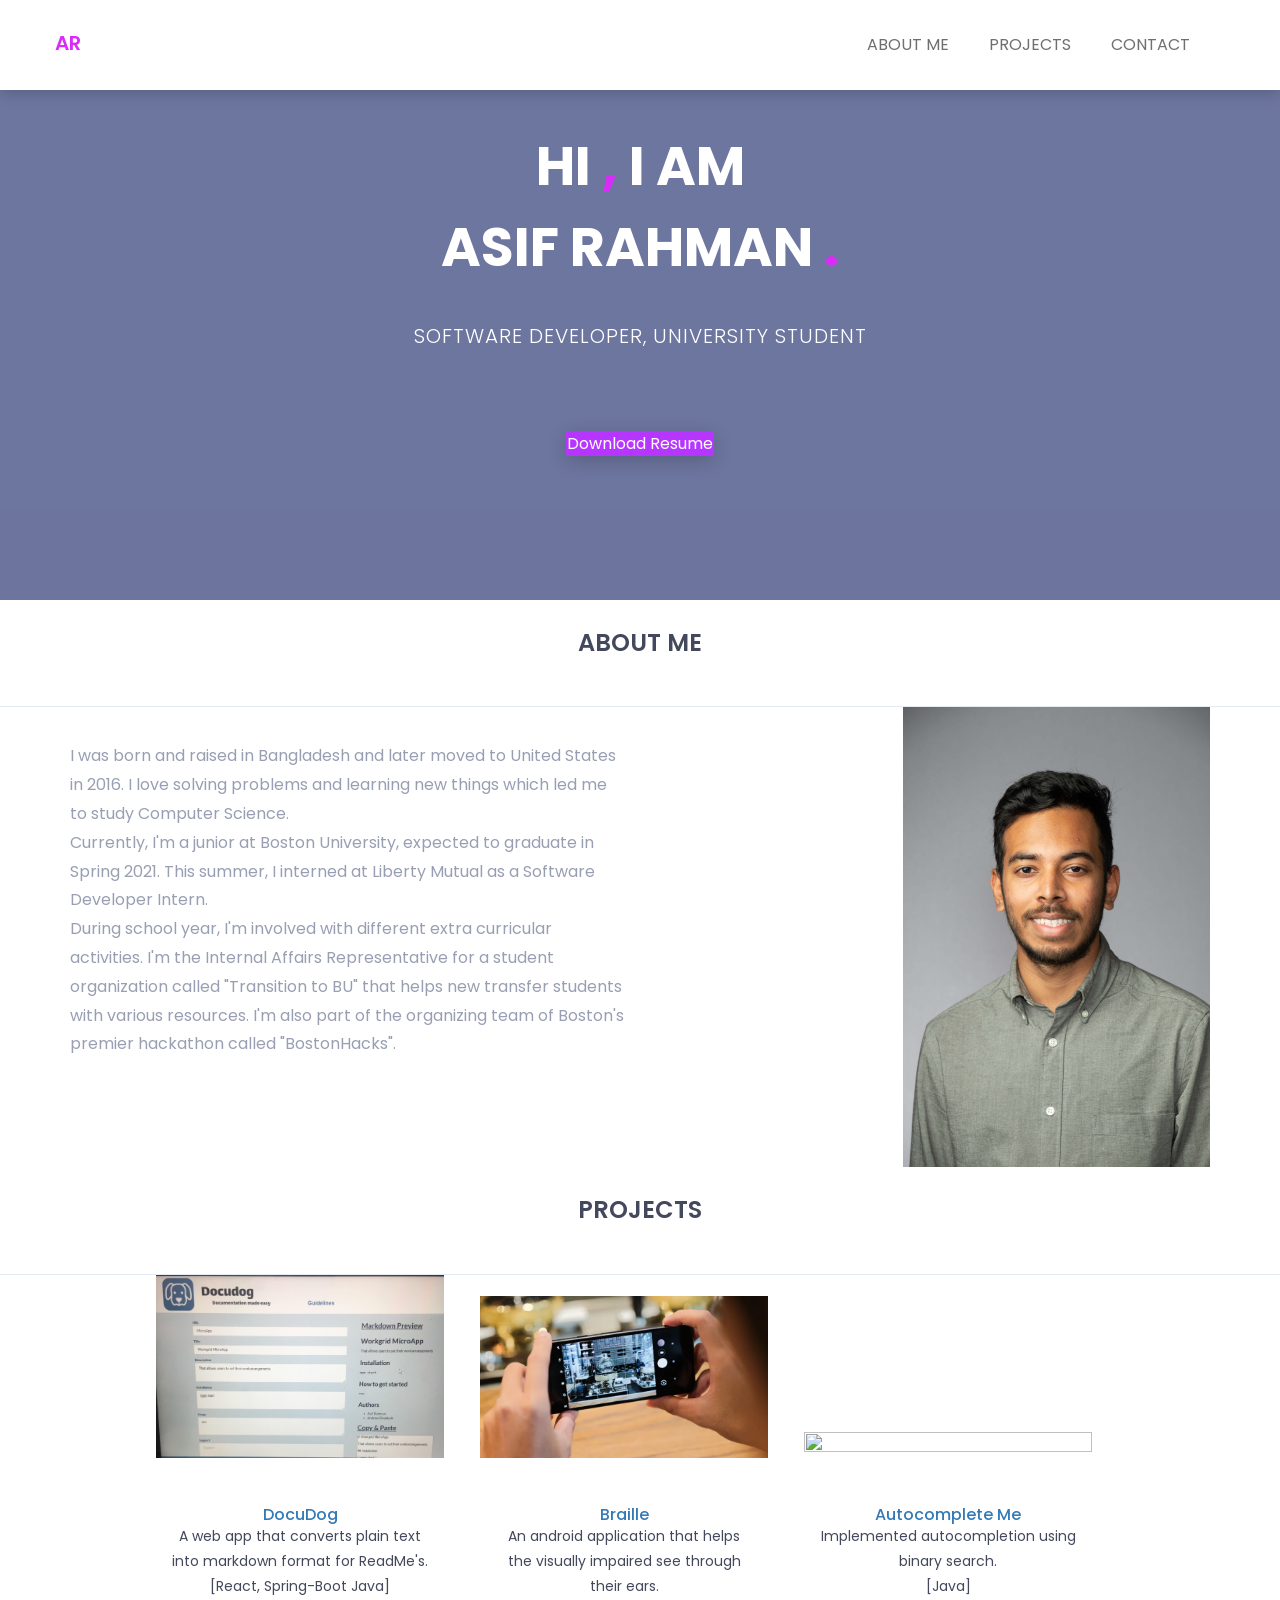
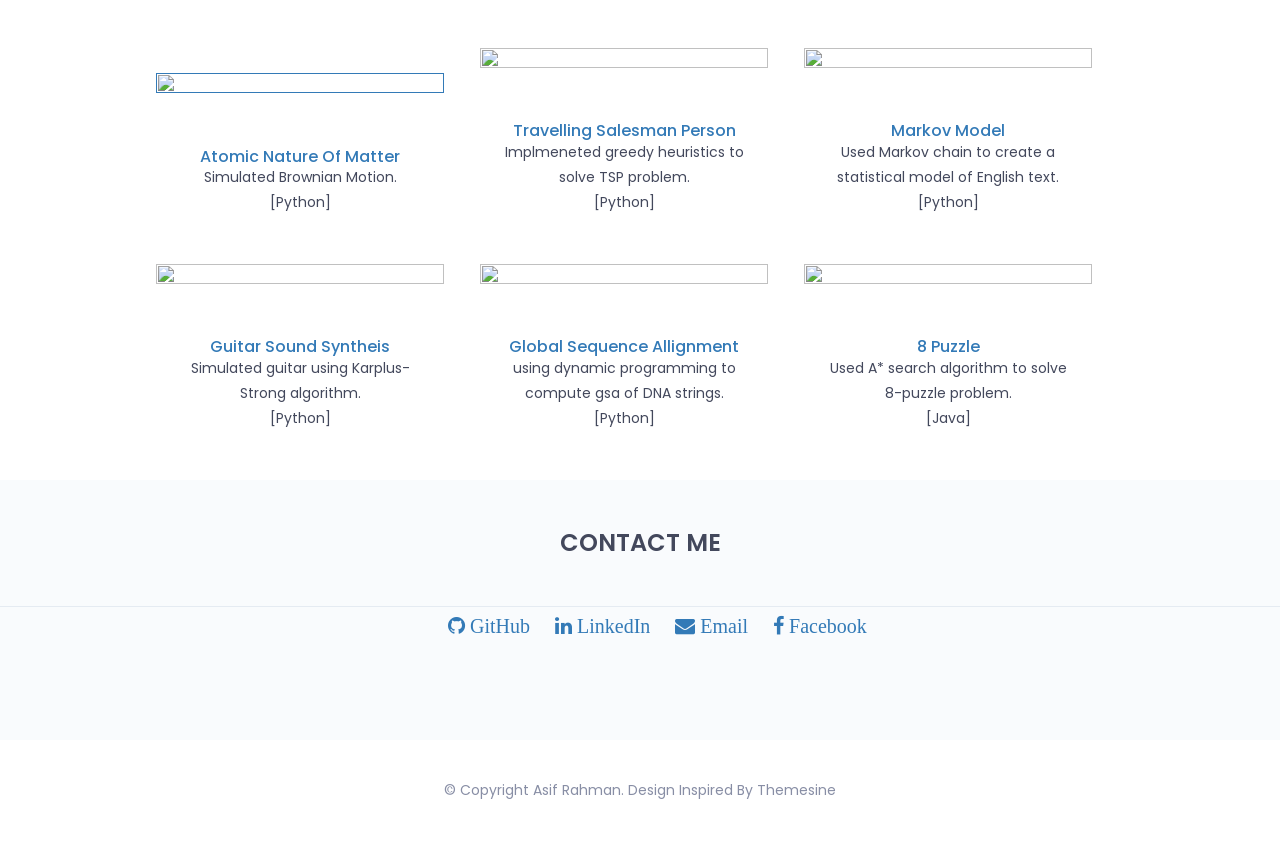
==== index.html @ 5f507ccd "Add files via upload" ====
<!doctype html>
<html class="no-js" lang="en">

    <head>
        <!-- meta data -->
        <meta charset="utf-8">
        <meta http-equiv="X-UA-Compatible" content="IE=edge">
        <meta name="viewport" content="width=device-width, initial-scale=1">
        <!-- The above 3 meta tags *must* come first in the head; any other head content must come *after* these tags -->

        <!--font-family-->
		<link href="https://fonts.googleapis.com/css?family=Poppins:100,200,300,400,500,600,700,800,900&amp;subset=devanagari,latin-ext" rel="stylesheet">
        
        <!-- title of site -->
        <title>My portfolio</title>

        <!-- For favicon png -->
		<!-- <link rel="shortcut icon" type="image/icon" href="assets/logo/favicon.png"/>
        -->
        <!--font-awesome.min.css-->
        <link rel="stylesheet" href="assets/css/font-awesome.min.css">

		<!--flat icon css-->
		<link rel="stylesheet" href="assets/css/flaticon.css">

		<!--animate.css-->
        <link rel="stylesheet" href="assets/css/animate.css">

        <!--owl.carousel.css-->
        <link rel="stylesheet" href="assets/css/owl.carousel.min.css">
		<link rel="stylesheet" href="assets/css/owl.theme.default.min.css">
		
        <!--bootstrap.min.css-->
        <link rel="stylesheet" href="assets/css/bootstrap.min.css">
		
		<!-- bootsnav -->
		<link rel="stylesheet" href="assets/css/bootsnav.css" >	
        
        <!--style.css-->
        <link rel="stylesheet" href="assets/css/style.css">
        
        <!--responsive.css-->
        <link rel="stylesheet" href="assets/css/responsive.css">
        
        <!-- HTML5 shim and Respond.js for IE8 support of HTML5 elements and media queries -->
        <!-- WARNING: Respond.js doesn't work if you view the page via file:// -->
		
        <!--[if lt IE 9]>
			<script src="https://oss.maxcdn.com/html5shiv/3.7.3/html5shiv.min.js"></script>
			<script src="https://oss.maxcdn.com/respond/1.4.2/respond.min.js"></script>
        <![endif]-->

    </head>
	
	<body>
		<!--[if lte IE 9]>
            <p class="browserupgrade">You are using an <strong>outdated</strong> browser. Please <a href="https://browsehappy.com/">upgrade your browser</a> to improve your experience and security.</p>
        <![endif]-->
		
		<!-- top-area Start -->
		<header class="top-area">
			<div class="header-area">
				<!-- Start Navigation -->
			    <nav class="navbar navbar-default bootsnav navbar-fixed dark no-background">

			        <div class="container">

			            <!-- Start Header Navigation -->
			            <div class="navbar-header">
			                <button type="button" class="navbar-toggle" data-toggle="collapse" data-target="#navbar-menu">
			                    <i class="fa fa-bars"></i>
			                </button>
			                <a class="navbar-brand" href="index.html">AR</a>
			            </div><!--/.navbar-header-->
			            <!-- End Header Navigation -->

			            <!-- Collect the nav links, forms, and other content for toggling -->
			            <div class="collapse navbar-collapse menu-ui-design" id="navbar-menu">
			                <ul class="nav navbar-nav navbar-right" data-in="fadeInDown" data-out="fadeOutUp">
			                <li class=" smooth-menu active"></li>
			                    <li class="smooth-menu"><a href="#about">About Me</a></li>
			                    <li class="smooth-menu"><a href="#project">Projects</a></li>
			                    <li class="smooth-menu"><a href="#contact">contact</a></li>
			                </ul><!--/.nav -->
			            </div><!-- /.navbar-collapse -->
			        </div><!--/.container-->
			    </nav><!--/nav-->
			    <!-- End Navigation -->
			</div><!--/.header-area-->

		    <div class="clearfix"></div>

		</header><!-- /.top-area-->
		<!-- top-area End -->
	
		
		<section id="welcome-hero" class="welcome-hero">
			<div class="container">
				<div class="row">
					<div class="col-md-12 text-center">
						<div class="header-text">
							<h2>Hi <span>,</span> I am <br> Asif Rahman <span>.</span>   </h2>
							<p>Software developer, university student</p>
							<a href="assets/download/Asif_Rahman_Resume.pdf" download>download resume</a>
						</div>
					</div>
				</div>
			</div> 

		</section>
		<!--welcome-hero end -->

		<!--about start -->
		<section id="about" class="about">
			<div class="section-heading text-center">
				<h2>about me</h2>
			</div>
			<div class="container">
				<div class="about-content">
					<div class="row">
						<div class="col-sm-6">
							<div class="single-about-txt">								
								<p>
									I was born and raised in Bangladesh and later moved to United States in 2016. I love solving problems and learning new things which led me to study Computer Science.
									<br />
									Currently, I'm a junior at Boston University, expected to graduate in Spring 2021. This summer, I interned at Liberty Mutual as a Software Developer Intern.
									<br />
									During school year, I'm involved with different extra curricular activities. I'm the Internal Affairs Representative for a student organization called "Transition to BU" that helps new transfer students with various resources.
									I'm also part of the organizing team of Boston's premier hackathon called "BostonHacks".

								</p>
								
							</div>
						</div>
						<div class="col-sm-offset-1 col-sm-5">
							<div class="single-about-img">
								<img src="assets/images/portfolio/Rahman_Asif_07_.jpg" alt="profile_image">
								
							</div>

						</div>
					</div>
				</div>
			</div>
		</section><!--/.about-->
		<!--about end -->
		
		
		
		<!-- Carousel -->
		<section id="project" class="carousel">
			<div class="portfolio-details">
				<div class="section-heading text-center">
					<h2>Projects</h2>
				
					<div class="reel">

						<article>
							<a class="image featured">
								<img src="assets/images/portfolio/DocuDog.jpg" alt=""/></a>
							<header>
								<h3><a href="https://github.com/reading-stiener/Braille-">DocuDog</a></h3>
							</header>
							<p>A web app that converts plain text into markdown format for ReadMe's.</p>
							<p>[React, Spring-Boot Java]</p>
							</header>

						</article>

						<article>
							<a class="image featured">
								<img src="assets/images/portfolio/pic.webp" alt=""/></a>
							<header>
								<h3><a href="https://github.com/reading-stiener/Braille-">Braille</a></h3>
							</header>
							<p>An android application that helps the visually impaired see through their ears.</p>
							<!-- <p>[HTML, CSS, JavaScript, Cloud Vision API]</p> -->
							</header>

						</article>

						<article>
							<a class="image featured"><img src="https://introcs.cs.princeton.edu/java/assignments/autocomplete-google.png" alt="" /></a>
							<header>
								<h3><a href="https://github.com/asifrahman479/CS210/tree/master/AutoComplete%20Me">Autocomplete Me</a></h3>
							</header>
							<p>Implemented autocompletion using binary search.</p>
							<p>[Java]</p>
						</article>
						<br />

						
						<article>
							<a href="" class="image featured"><img src="https://www.cs.umb.edu/~iceka/imgs/proj/atomic.jpg" alt="" /></a>
							<header>
								<h3><a href="https://github.com/asifrahman479/Atomic-Nature-of-Matter">Atomic Nature of Matter</a></h3>
							</header>
							<p>Simulated Brownian Motion.</p>
							<p>[Python]</p>
						</article>



						<article>
							<a class="image featured"><img src="https://www.cs.umb.edu/~iceka/imgs/proj/tsp.jpg" alt="" /></a>
							<header>
								<h3><a href="https://github.com/asifrahman479/CS-110/tree/master/Travelling%20Salesperson%20Problem">Travelling Salesman Person</a></h3>
							</header>
							<p>Implmeneted greedy heuristics to solve TSP problem.</p>
							<p>[Python]</p>
						</article>

						

						<article>
							<a class="image featured"><img src="https://www.cs.umb.edu/~iceka/imgs/proj/markov.jpg" alt="" /></a>
							<header>
								<h3><a href="#">Markov Model</a></h3>
							</header>
							<p>Used Markov chain to create a statistical model of English text.</p>
							<p>[Python]</p>
						</article>

						<article>
							<a class="image featured"><img src="https://www.cs.umb.edu/~iceka/imgs/proj/guitar-hero.jpg" alt="" /></a>
							<header>
								<h3><a href="https://github.com/asifrahman479/CS-110/tree/master/Guitar%20Sound%20Synthesis">Guitar Sound Syntheis</a></h3>
							</header>
							<p>Simulated guitar using Karplus-Strong algorithm.</p>
							<p>[Python]</p>
						</article>

						<article>
							<a class="image featured"><img src="https://www.cs.umb.edu/~iceka/imgs/proj/gsa.png" alt="" /></a>
							<header>
								<h3><a href="https://github.com/asifrahman479/CS-110/tree/master/Global%20Sequence%20Alignment">Global Sequence Allignment</a></h3>
							</header>
							<p>using dynamic programming to compute gsa of DNA strings.</p>
							<p>[Python]</p>
						</article>

						<article>
							<a href="#" class="image featured"><img src="https://www.cs.umb.edu/~iceka/imgs/proj/8.jpg" alt="" /></a>
							<header>
								<h3><a href="https://github.com/asifrahman479/CS210/tree/master/8%20puzzle">8 puzzle</a></h3>
							</header>
							<p>Used A* search algorithm to solve 8-puzzle problem.</p>
							<p>[Java]</p>
						</article>

					</div>
				</div>
			</div>
		</section>
				

		<!--contact start -->
		<section id="contact" class="contact">
			<div class="section-heading text-center">
				<h2>contact me</h2>
			</div>
			<div class="icons" style="padding-left: 35%">
				

                <a href="https://github.com/asifrahman479" class="fa fa-github" style="margin-right: 20px"> GitHub</a>
                <a href="https://www.linkedin.com/in/rahman-asif/" class="fa fa-linkedin" style="margin-right: 20px"> LinkedIn</a>
                <a href="mailto:rasif@bu.edu" class="fa fa-envelope" style="margin-right: 20px"> Email</a>
                <a href="https://www.facebook.com/asif.rahman.562" class="fa fa-facebook" style="margin-right: 20px"> Facebook</a>
              
			</div>

			
		</section>
		<!--contact end -->

		
		<!--footer-copyright start-->
		<footer id="footer-copyright" class="footer-copyright">
			<div class="container">
				<div class="hm-footer-copyright text-center">
					<p>
						&copy; copyright Asif Rahman. design inspired by <a href="https://www.themesine.com/">themesine</a>
					</p><!--/p-->
				</div><!--/.text-center-->
			</div><!--/.container-->

			<div id="scroll-Top">
				<div class="return-to-top">
					<i class="fa fa-angle-up " id="scroll-top" ></i>
				</div>
				
			</div><!--/.scroll-Top-->
			
        </footer><!--/.footer-copyright-->
		<!--footer-copyright end-->
		
		<!-- Include all js compiled plugins (below), or include individual files as needed -->

		<script src="assets/js/jquery.js"></script>
        
        <!--modernizr.min.js-->
        <script src="https://cdnjs.cloudflare.com/ajax/libs/modernizr/2.8.3/modernizr.min.js"></script>
		
		<!--bootstrap.min.js-->
        <script src="assets/js/bootstrap.min.js"></script>
		
		<!-- bootsnav js -->
		<script src="assets/js/bootsnav.js"></script>
		
		<!-- jquery.sticky.js -->
		<script src="assets/js/jquery.sticky.js"></script>
		
		<!-- for progress bar start-->

		<!-- progressbar js -->
		<script src="assets/js/progressbar.js"></script>

		<!-- appear js -->
		<script src="assets/js/jquery.appear.js"></script>

		<!-- for progress bar end -->

		<!--owl.carousel.js-->
        <script src="assets/js/owl.carousel.min.js"></script>


		<script src="https://cdnjs.cloudflare.com/ajax/libs/jquery-easing/1.4.1/jquery.easing.min.js"></script>
		
        
        <!--Custom JS-->
        <script src="assets/js/custom.js"></script>
        
    </body>
	
</html>
---- assets/css/bootsnav.css ----
/* ==============================================================

Template name : Bootsnav - Multi Purpose Header
Categorie : Bootstrap Menu in CSS
Author : adamnurdin01
Version : v.1.2
Created : 2016-06-02
Last update : 2016-10-19

============================================================== */

/* MEGAMENU STYLE
=================================*/
nav.bootsnav .dropdown.megamenu-fw {
    position: static;
}

nav.bootsnav .container {
    position: relative;
}

nav.bootsnav .megamenu-fw .dropdown-menu {
    left: auto;
}

nav.bootsnav .megamenu-content {
    padding: 15px;
    width: 100% !important;
}

nav.bootsnav .megamenu-content .title{
    margin-top: 0;
}

nav.bootsnav .dropdown.megamenu-fw .dropdown-menu {
    left: 0;
    right: 0;
}

/* Navbar
=================================*/
nav.navbar.bootsnav{
    margin-bottom: 0;
    -moz-border-radius: 0px;
    -webkit-border-radius: 0px;
    -o-border-radius: 0px;
    border-radius: 0px;
    background-color: #fff;
    border: none;
    border-bottom: solid 1px #e0e0e0;
    z-index: 9;
}

nav.navbar.bootsnav ul.nav > li > a{
    color: #6f6f6f;
    background-color: transparent;
    outline: none;
    margin-bottom: -2px;
}

nav.navbar.bootsnav ul.nav li.megamenu-fw > a:hover,
nav.navbar.bootsnav ul.nav li.megamenu-fw > a:focus,
nav.navbar.bootsnav ul.nav li.active > a:hover,
nav.navbar.bootsnav ul.nav li.active > a:focus,
nav.navbar.bootsnav ul.nav li.active > a{
    background-color: transparent;
}

nav.navbar.bootsnav .navbar-toggle{
    background-color: #fff;
    border: none;
    padding: 0;
    font-size: 18px;
    position: relative;
    top: 5px;
}

nav.navbar.bootsnav ul.nav .dropdown-menu .dropdown-menu{
    top: 0;
    left: 100%;
}

nav.navbar.bootsnav ul.nav ul.dropdown-menu > li > a{
    white-space:normal;
}


ul.menu-col{
    padding: 0;
    margin: 0;
    list-style: none;
}

ul.menu-col li a{
    color: #6f6f6f;
}

ul.menu-col li a:hover,
ul.menu-col li a:focus{
    text-decoration: none;
}

/* Navbar Full
=================================*/
nav.bootsnav.navbar-full{
    padding-bottom: 10px;
    padding-top: 10px;
}

nav.bootsnav.navbar-full .navbar-header{
    display: block;
    width: 100%;
}

nav.bootsnav.navbar-full .navbar-toggle{
    display: inline-block;
    margin-right: 0;
    position: relative;
    top: 0;
    font-size: 30px;
    -webkit-transition: all 1s ease-in-out;
	-moz-transition: all 1s ease-in-out;
	-o-transition: all 1s ease-in-out;
	-ms-transition: all 1s ease-in-out;
	transition: all 1s ease-in-out;
}

nav.bootsnav.navbar-full .navbar-collapse{
    position: fixed;
    width: 100%;
    height: 100% !important;
    top: 0;
    left: 0;
    padding: 0;
    display: none !important;
    z-index: 9;
}

nav.bootsnav.navbar-full .navbar-collapse.in{
    display: block !important;
}

nav.bootsnav.navbar-full .navbar-collapse .nav-full{
    overflow: auto;
}

nav.bootsnav.navbar-full .navbar-collapse .wrap-full-menu{
    display: table-cell;
    vertical-align: middle;
    background-color: #fff;
    overflow: auto;
}

nav.bootsnav.navbar-full .navbar-collapse .nav-full::-webkit-scrollbar {
    width: 0;
}

nav.bootsnav.navbar-full .navbar-collapse .nav-full::-moz-scrollbar {
    width: 0;
}

nav.bootsnav.navbar-full .navbar-collapse .nav-full::-ms-scrollbar {
    width: 0;
}

nav.bootsnav.navbar-full .navbar-collapse .nav-full::-o-scrollbar {
    width: 0;
}


nav.bootsnav.navbar-full .navbar-collapse ul.nav{
    display: block;
    width: 100%;
    overflow: auto;
}

nav.bootsnav.navbar-full .navbar-collapse ul.nav a:hover,
nav.bootsnav.navbar-full .navbar-collapse ul.nav a:focus,
nav.bootsnav.navbar-full .navbar-collapse ul.nav a{
    background-color: transparent;
}

nav.bootsnav.navbar-full .navbar-collapse ul.nav > li{
    float: none;
    display: block;
    text-align: center;
}

nav.bootsnav.navbar-full .navbar-collapse ul.nav > li > a{
    display: table;
    margin: auto;
    text-transform: uppercase;
    font-weight: bold;
    letter-spacing: 2px;
    font-size: 24px;
    padding: 10px 15px;
}

li.close-full-menu > a{
    padding-top: 0px;
    padding-bottom: 0px;
}

li.close-full-menu{
    padding-top: 30px;
    padding-bottom: 30px;
}

/* Atribute Navigation
=================================*/
.attr-nav{
    float: right;
    display: inline-block;
    margin-left: 13px;
    margin-right: -15px;
}

.attr-nav > ul{
    padding: 0;
    margin: 0 0 -7px 0;
    list-style: none;
    display: inline-block;
}

.attr-nav > ul > li{
    float: left;
    display: block;
}

.attr-nav > ul > li > a{
    color: #6f6f6f;
    display: block;
    padding: 28px 15px;
    position: relative;
}

.attr-nav > ul > li > a span.badge{
    position: absolute;
    top: 50%;
    margin-top: -15px;
    right: 5px;
    font-size: 10px;
    padding: 0;
    width: 15px;
    height: 15px;
    padding-top: 2px;
}

.attr-nav > ul > li.dropdown ul.dropdown-menu{
    -moz-border-radius: 0px;
    -webkit-border-radius: 0px;
    -o-border-radius: 0px;
    border-radius: 0px;
    -moz-box-shadow: 0px 0px 0px;
    -webkit-box-shadow: 0px 0px 0px;
    -o-box-shadow: 0px 0px 0px;
    box-shadow: 0px 0px 0px;
    border: solid 1px #e0e0e0;
}

ul.cart-list{
    padding: 0 !important;
    width: 250px !important;
}

ul.cart-list > li{
    position: relative;
    border-bottom: solid 1px #efefef;
    padding: 15px 15px 23px 15px !important;
}

ul.cart-list > li > a.photo{
    padding: 0 !important;
    margin-right: 15px;
    float: left;
    display: block;
    width: 50px;
    height: 50px;
    left: 15px;
    top: 15px;
}

ul.cart-list > li img{
    width: 50px;
    height: 50px;
    border: solid 1px #efefef;
}

ul.cart-list > li > h6{
    margin: 0;
}

ul.cart-list > li > h6 > a.photo{
    padding: 0 !important;
    display: block;
}

ul.cart-list > li > p{
    margin-bottom: 0;
}

ul.cart-list > li.total{
    background-color: #f5f5f5;
    padding-bottom: 15px !important;
}

ul.cart-list > li.total > .btn{
    display: inline-block;
    border-bottom: solid 1px #efefef;
}

ul.cart-list > li .price{
    font-weight: bold;
}

ul.cart-list > li.total > span{
    padding-top: 8px;
}

/* Top Search
=================================*/
.top-search{
    background-color: #333;
    padding: 10px 0;
    display: none;
}

.top-search input.form-control{
    background-color: transparent;
    border: none;
    -moz-box-shadow: 0px 0px 0px;
    -webkit-box-shadow: 0px 0px 0px;
    -o-box-shadow: 0px 0px 0px;
    box-shadow: 0px 0px 0px;
    color: #fff;
    height: 40px;
    padding: 0 15px;
}

.top-search .input-group-addon{
    background-color: transparent;
    border: none;
    color: #fff;
    padding-left: 0;
    padding-right: 0;
}

.top-search .input-group-addon.close-search{
    cursor: pointer;
}

/* Side Menu
=================================*/
body{
    -webkit-transition: all 0.3s ease-in-out;
	-moz-transition: all 0.3s ease-in-out;
	-o-transition: all 0.3s ease-in-out;
	-ms-transition: all 0.3s ease-in-out;
	transition: all 0.3s ease-in-out;
}

body.on-side{
    margin-left: -280px;
}

.side{
    position: fixed;
    overflow-y: auto;
    top: 0;
    right: -280px;
    width: 280px;
    padding: 25px 30px;
    height: 100%;
    display: block;
    background-color: #333;
    -webkit-transition: all 0.3s ease-in-out;
	-moz-transition: all 0.3s ease-in-out;
	-o-transition: all 0.3s ease-in-out;
	-ms-transition: all 0.3s ease-in-out;
	transition: all 0.3s ease-in-out;
    z-index: 9;
}

.side.on{
    right: 0;
}

.side .close-side{
    float: right;
    color: #fff;
    position: relative;
    z-index: 2;
    font-size: 16px;
}

.side .widget{
    position: relative;
    z-index: 1;
    margin-bottom: 25px;
}

.side .widget .title{
    color: #fff;
    margin-bottom: 15px;
}

.side .widget ul.link{
    padding: 0;
    margin: 0;
    list-style: none;
}

.side .widget ul.link li a{
    color: #9f9f9f;
    letter-spacing: 1px;
}

.side .widget ul.link li a:focus,
.side .widget ul.link li a:hover{
    color: #fff;
    text-decoration: none;
}

/* Share
=================================*/
nav.navbar.bootsnav .share{
    padding: 0 30px;
    margin-bottom: 30px;
}

nav.navbar.bootsnav .share ul{
    display: inline-block;
    padding: 0;
    margin: 0 0 -7px 0;
    list-style: none;
}

nav.navbar.bootsnav .share ul > li{
    float: left;
    display: block;
    margin-right: 5px;
}

nav.navbar.bootsnav .share ul > li > a{
    display: table-cell;
    vertical-align: middle;
    text-align: center;
    width: 35px;
    height: 35px;
    -moz-border-radius: 50%;
    -webkit-border-radius: 50%;
    -o-border-radius: 50%;
    border-radius: 50%;
    background-color: #cfcfcf;
    color: #fff;
}

/* Transparent
=================================*/
nav.navbar.bootsnav.navbar-fixed{
    position: fixed;
    display: block;
    width: 100%;
}

nav.navbar.bootsnav.no-background{
    -webkit-transition: all 1s ease-in-out;
	-moz-transition: all 1s ease-in-out;
	-o-transition: all 1s ease-in-out;
	-ms-transition: all 1s ease-in-out;
	transition: all 1s ease-in-out;
}

/* Navbar Sticky
=================================*/
.wrap-sticky{
    position: relative;
    -webkit-transition: all 0.3s ease-in-out;
	-moz-transition: all 0.3s ease-in-out;
	-o-transition: all 0.3s ease-in-out;
	-ms-transition: all 0.3s ease-in-out;
	transition: all 0.3s ease-in-out;
}

.wrap-sticky nav.navbar.bootsnav{
    position: absolute;
    width: 100%;
    left: 0;
    top: 0;
}

.wrap-sticky nav.navbar.bootsnav.sticked{
    position: fixed;
    -webkit-transition: all 0.2s ease-in-out;
	-moz-transition: all 0.2s ease-in-out;
	-o-transition: all 0.2s ease-in-out;
	-ms-transition: all 0.2s ease-in-out;
	transition: all 0.2s ease-in-out;
}

body.on-side .wrap-sticky nav.navbar.bootsnav.sticked{
    left: -280px;
}

/* Navbar Responsive
=================================*/
@media (min-width: 1024px) and (max-width:1400px) {
    body.wrap-nav-sidebar .wrapper .container{
        width: 100%;
        padding-left: 30px;
        padding-right: 30px;
    }
}

@media (min-width: 1024px) {
    /* General Navbar
    =================================*/
    nav.navbar.bootsnav ul.nav .dropdown-menu .dropdown-menu{
        margin-top: -2px;
    }

    nav.navbar.bootsnav ul.nav.navbar-right .dropdown-menu .dropdown-menu{
        left: -200px;
    }
    
    nav.navbar.bootsnav ul.nav > li > a{
        padding: 30px 15px;
        font-weight: 600;
    }
    
    nav.navbar.bootsnav ul.nav > li.dropdown > a.dropdown-toggle:after{
        font-family: 'FontAwesome';
        content: "\f0d7";
        margin-left: 5px;
        margin-top: 2px;
    }
    
    nav.navbar.bootsnav li.dropdown ul.dropdown-menu{
        -moz-box-shadow: 0px 0px 0px;
        -webkit-box-shadow: 0px 0px 0px;
        -o-box-shadow: 0px 0px 0px;
        box-shadow: 0px 0px 0px;
        -moz-border-radius: 0px;
        -webkit-border-radius: 0px;
        -o-border-radius: 0px;
        border-radius: 0px;
        padding: 0;
        width: 200px;
        background: #fff;
        border: solid 1px #e0e0e0;
        border-top: solid 5px;
    }
    
    nav.navbar.bootsnav li.dropdown ul.dropdown-menu > li a:hover,
    nav.navbar.bootsnav li.dropdown ul.dropdown-menu > li a:hover{
        background-color: transparent;
    }
    
    nav.navbar.bootsnav li.dropdown ul.dropdown-menu > li > a{
        padding: 10px 15px;
        border-bottom: solid 1px #eee;
        color: #6f6f6f;
    }
    
    nav.navbar.bootsnav li.dropdown ul.dropdown-menu > li:last-child > a{
        border-bottom: none;
    }
    
    nav.navbar.bootsnav ul.navbar-right li.dropdown ul.dropdown-menu li a{
        text-align: right;
    }
    
    nav.navbar.bootsnav li.dropdown ul.dropdown-menu li.dropdown > a.dropdown-toggle:before{
        font-family: 'FontAwesome';
        float: right;
        content: "\f105";
        margin-top: 0;
    }
    
    nav.navbar.bootsnav ul.navbar-right li.dropdown ul.dropdown-menu li.dropdown > a.dropdown-toggle:before{
        font-family: 'FontAwesome';
        float: left;
        content: "\f104";
        margin-top: 0;
    }
    
    nav.navbar.bootsnav li.dropdown ul.dropdown-menu ul.dropdown-menu{
        top: -3px;
    }
    
    nav.navbar.bootsnav ul.dropdown-menu.megamenu-content{
        padding: 0 15px !important;
    }
    
    nav.navbar.bootsnav ul.dropdown-menu.megamenu-content > li{
       padding: 25px 0 20px;
    }
    
    nav.navbar.bootsnav ul.dropdown-menu.megamenu-content.tabbed{
        padding: 0;
    }
    
    nav.navbar.bootsnav ul.dropdown-menu.megamenu-content.tabbed > li{
        padding: 0;
    }
    
    nav.navbar.bootsnav ul.dropdown-menu.megamenu-content .col-menu{
        padding: 0 30px;
        margin: 0 -0.5px;
        border-left: solid 1px #f0f0f0;
        border-right: solid 1px #f0f0f0;
    }
    
    nav.navbar.bootsnav ul.dropdown-menu.megamenu-content .col-menu:first-child{
        border-left: none;
    }
    
    nav.navbar.bootsnav ul.dropdown-menu.megamenu-content .col-menu:last-child{
        border-right: none;
    }
    
    nav.navbar.bootsnav ul.dropdown-menu.megamenu-content .content{
        display: none;
    }
    
    nav.navbar.bootsnav ul.dropdown-menu.megamenu-content .content ul.menu-col li a{
        text-align: left;
        padding: 5px 0;
        display: block;
        width: 100%;
        margin-bottom: 0;
        border-bottom: none;
        color: #6f6f6f;
    }
    
    nav.navbar.bootsnav.on ul.dropdown-menu.megamenu-content .content{
        display: block !important;
        height: auto !important;
    }
    
    /* Navbar Transparent
    =================================*/  
    nav.navbar.bootsnav.no-background{
        background-color: transparent;
        border: none;
    }
    
    nav.navbar.bootsnav.navbar-transparent .attr-nav{
        padding-left: 15px;
        margin-left: 30px;
    }
    
    nav.navbar.bootsnav.navbar-transparent.white{
        background-color: rgba(255,255,255,0.3);
        border-bottom: solid 1px #bbb;
    }
    
    nav.navbar.navbar-inverse.bootsnav.navbar-transparent.dark,
    nav.navbar.bootsnav.navbar-transparent.dark{
        background-color: rgba(0,0,0,0.3);
        border-bottom: solid 1px #555;
    }
    
    nav.navbar.bootsnav.navbar-transparent.white .attr-nav{
        border-left: solid 1px #bbb;
    }
    
    nav.navbar.navbar-inverse.bootsnav.navbar-transparent.dark .attr-nav,
    nav.navbar.bootsnav.navbar-transparent.dark .attr-nav{
        border-left: solid 1px #555;
    }
    
    nav.navbar.bootsnav.no-background.white .attr-nav > ul > li > a,
    nav.navbar.bootsnav.navbar-transparent.white .attr-nav > ul > li > a,
    nav.navbar.bootsnav.navbar-transparent.white ul.nav > li > a,
    nav.navbar.bootsnav.no-background.white ul.nav > li > a{
        color: #fff;
    }
    
    nav.navbar.bootsnav.navbar-transparent.dark .attr-nav > ul > li > a,
    nav.navbar.bootsnav.navbar-transparent.dark ul.nav > li > a{
        color: #eee;
    }
    
    nav.navbar.bootsnav.navbar-fixed.navbar-transparent .logo-scrolled,
    nav.navbar.bootsnav.navbar-fixed.no-background .logo-scrolled{
        display: none;
    }

    nav.navbar.bootsnav.navbar-fixed.navbar-transparent .logo-display,
    nav.navbar.bootsnav.navbar-fixed.no-background .logo-display{
        display: block;
    }

    nav.navbar.bootsnav.navbar-fixed .logo-display{
        display: none;
    }

    nav.navbar.bootsnav.navbar-fixed .logo-scrolled{
        display: block;
    }
    
    /* Atribute Navigation
    =================================*/    
    .attr-nav > ul > li.dropdown ul.dropdown-menu{
        margin-top: 0;
        margin-left: 55px;
        width: 250px;
        left: -250px;
    }
    
    /* Menu Center
    =================================*/
    nav.navbar.bootsnav.menu-center .container{
        position: relative;
    }
    
    nav.navbar.bootsnav.menu-center ul.nav.navbar-center{
        float:none;
        margin: 0 auto;
        display: table;
        table-layout: fixed;
    }
    
    nav.navbar.bootsnav.menu-center .navbar-header,
    nav.navbar.bootsnav.menu-center .attr-nav{
        position: absolute;
    }
    
    nav.navbar.bootsnav.menu-center .attr-nav{
        right: 15px;
    }
    
    /* Navbar Brand top
    =================================*/
    nav.bootsnav.navbar-brand-top .navbar-header{
        display: block;
        width: 100%;
        text-align: center;
    }
    
    nav.bootsnav.navbar-brand-top ul.nav > li.dropdown > ul.dropdown-menu{
        margin-top: 2px;
    }
    
    nav.bootsnav.navbar-brand-top ul.nav > li.dropdown.megamenu-fw > ul.dropdown-menu{
        margin-top: 0;
    }
    
    nav.bootsnav.navbar-brand-top .navbar-header .navbar-brand{
        display: inline-block;
        float: none;
        margin: 0;
    }
    
    nav.bootsnav.navbar-brand-top .navbar-collapse{
        text-align: center;
    }
    
    nav.bootsnav.navbar-brand-top ul.nav{
        display: inline-block;
        float: none;
        margin: 0 0 -5px 0;
    }
    
    /* Navbar Center
    =================================*/
    nav.bootsnav.brand-center .navbar-header{
        display: block;
        width: 100%;
        position: absolute;
        text-align: center;
        top: 0;
        left: 0;
    }
    
    nav.bootsnav.brand-center .navbar-brand{
        display: inline-block;
        float: none;
    }
    
    nav.bootsnav.brand-center .navbar-collapse{
        text-align: center;
        display: inline-block;
        padding-left: 0;
        padding-right: 0;
    }
    
    nav.bootsnav.brand-center ul.nav > li.dropdown > ul.dropdown-menu{
        margin-top: 2px;
    }
    
    nav.bootsnav.brand-center ul.nav > li.dropdown.megamenu-fw > ul.dropdown-menu{
        margin-top: 0;
    }
    
    nav.bootsnav.brand-center .navbar-collapse .col-half{
        width: 50%;
        float: left;
        display: block;
    }
    
    nav.bootsnav.brand-center .navbar-collapse .col-half.left{
        text-align: right;
        padding-right: 100px;
    }
    
    nav.bootsnav.brand-center .navbar-collapse .col-half.right{
        text-align: left;
        padding-left: 100px;
    }
    
    nav.bootsnav.brand-center ul.nav{
        float: none !important;
        margin-bottom: -5px !important;
        display: inline-block !important;
    }
    
    nav.bootsnav.brand-center ul.nav.navbar-right{
        margin: 0;
    }
    
    nav.bootsnav.brand-center.center-side .navbar-collapse .col-half.left{
        text-align: left;
        padding-right: 100px;
    }
    
    nav.bootsnav.brand-center.center-side .navbar-collapse .col-half.right{
        text-align: right;
        padding-left: 100px;
    }
    
    /* Navbar Sidebar
    =================================*/
    body.wrap-nav-sidebar .wrapper{
        padding-left: 260px; 
        overflow-x: hidden;
    }

    nav.bootsnav.navbar-sidebar{
        position: fixed;
        width: 260px;
        overflow: hidden;
        left: 0;
        padding: 0  0 0 0 !important;
        background: #fff;
        border-right: solid 1px #dfdfdf;
    }  
    
    nav.bootsnav.navbar-sidebar .scroller{
        width: 280px;
        overflow-y:auto;
        overflow-x: hidden;
    }

    nav.bootsnav.navbar-sidebar .container-fluid,
    nav.bootsnav.navbar-sidebar .container{
        padding: 0 !important;
    }

    nav.bootsnav.navbar-sidebar .navbar-header{
        float: none;
        display: block;
        width: 260px;
        padding: 10px 15px;
        margin: 10px 0 0 0 !important;
    }
    
    nav.bootsnav.navbar-sidebar .navbar-collapse{
        padding: 0 !important;
        width: 260px;
    }

    nav.bootsnav.navbar-sidebar ul.nav{
        float: none;
        display: block;
        width: 100%;
        padding: 0 15px !important;
        margin: 0 0 30px 0;
    }

    nav.bootsnav.navbar-sidebar ul.nav li{
        float: none !important;
    }
    
    nav.bootsnav.navbar-sidebar ul.nav > li > a{
        padding: 10px 15px;
        font-weight: bold;
    }
    
    nav.bootsnav.navbar-sidebar ul.nav > li.dropdown > a:after{
        float: right;
    }
    
    nav.bootsnav.navbar-sidebar ul.nav li.dropdown ul.dropdown-menu{
        left: 100%;
        top: 0;
        position: relative !important;
        left: 0 !important;
        width: 100% !important;
        height: auto !important;
        background-color: transparent;
        border: none !important;
        padding: 0;
        -moz-box-shadow: 0px 0px 0px;
        -webkit-box-shadow: 0px 0px 0px;
        -o-box-shadow: 0px 0px 0px;
        box-shadow: 0px 0px 0px;
    }
    
    nav.bootsnav.navbar-sidebar ul.nav .megamenu-content .col-menu{
        border: none !important;
    }
    
    nav.bootsnav.navbar-sidebar ul.nav > li.dropdown > ul.dropdown-menu{
        margin-bottom: 15px;
    }
    
    nav.bootsnav.navbar-sidebar ul.nav li.dropdown ul.dropdown-menu{
        padding-left: 0;
        float: none;
        margin-bottom: 0;
    }
    
    nav.bootsnav.navbar-sidebar ul.nav li.dropdown ul.dropdown-menu li a{
        padding:  5px 15px;
        color: #6f6f6f;
        border: none;
    }
    
    nav.bootsnav.navbar-sidebar ul.nav li.dropdown ul.dropdown-menu ul.dropdown-menu{
        padding-left: 15px;
        margin-top: 0;
    }
    
    nav.bootsnav.navbar-sidebar ul.nav li.dropdown ul.dropdown-menu li.dropdown > a:before{
        font-family: 'FontAwesome';
        content: "\f105";
        float: right;
    }
    
    nav.bootsnav.navbar-sidebar ul.nav li.dropdown.on ul.dropdown-menu li.dropdown.on > a:before{
        content: "\f107";
    }
    
    nav.bootsnav.navbar-sidebar ul.dropdown-menu.megamenu-content > li{
        padding: 0 !important;
    }
        
    nav.bootsnav.navbar-sidebar .dropdown .megamenu-content .col-menu{
        display: block;
        float: none !important;
        padding: 0;
        margin: 0;
        width: 100%;
    }
    
    nav.bootsnav.navbar-sidebar .dropdown .megamenu-content .col-menu .title{
        padding: 7px 0;
        text-transform: none;
        font-weight: 400;
        letter-spacing: 0px;
        margin-bottom: 0;
        cursor: pointer;
        color: #6f6f6f;
    }
    
    nav.bootsnav.navbar-sidebar .dropdown .megamenu-content .col-menu .title:before{
        font-family: 'FontAwesome';
        content: "\f105";
        float: right;
    }
    
    nav.bootsnav.navbar-sidebar .dropdown .megamenu-content .col-menu.on .title:before{
        content: "\f107";
    }
    
    nav.bootsnav.navbar-sidebar .dropdown .megamenu-content .col-menu{
        border: none;
    }
    
    nav.bootsnav.navbar-sidebar .dropdown .megamenu-content .col-menu .content{
        padding: 0 0 0 15px;
    }
    
    nav.bootsnav.navbar-sidebar .dropdown .megamenu-content .col-menu ul.menu-col li a{
        padding: 3px 0 !important;
    }
}

@media (max-width: 992px) {
    /* Navbar Responsive
    =================================*/ 
    nav.navbar.bootsnav .navbar-brand    {
        display: inline-block;
        float: none !important;
        margin: 0 !important;
    }
    
    nav.navbar.bootsnav .navbar-header {
        float: none;
        display: block;
        text-align: center;
        padding-left: 30px;
        padding-right: 30px;
    }
    
    nav.navbar.bootsnav .navbar-toggle {
        display: inline-block;
        float: left;
        margin-right: -200px;
        margin-top: 10px;
    }
    
    nav.navbar.bootsnav .navbar-collapse {
        border: none;   
        margin-bottom: 0;
    }
    
    nav.navbar.bootsnav.no-full .navbar-collapse{
        max-height: 350px;
        overflow-y: auto !important;
    }
    
    nav.navbar.bootsnav .navbar-collapse.collapse {
        display: none !important;
    }
    
    nav.navbar.bootsnav .navbar-collapse.collapse.in {
        display: block !important;
    }
    
    nav.navbar.bootsnav .navbar-nav {
        float: none !important;
        padding-left: 30px;
        padding-right: 30px;
        margin: 0px -15px;
    }
    
    nav.navbar.bootsnav .navbar-nav > li {
        float: none;
    }
    
    nav.navbar.bootsnav li.dropdown a.dropdown-toggle:before{
        font-family: 'FontAwesome';
        content: "\f105";
        float: right;
        font-size: 16px;
        margin-left: 10px;
    }
    
    nav.navbar.bootsnav li.dropdown.on > a.dropdown-toggle:before{
        content: "\f107";
    }
    
    nav.navbar.bootsnav .navbar-nav > li > a{
        display: block;
        width: 100%;
        border-bottom: solid 1px #e0e0e0;
        padding: 10px 0;
        border-top: solid 1px #e0e0e0;
        margin-bottom: -1px;
    }
    
    nav.navbar.bootsnav .navbar-nav > li:first-child > a{
        border-top: none;
    }
    
    nav.navbar.bootsnav ul.navbar-nav.navbar-left > li:last-child > ul.dropdown-menu{
        border-bottom: solid 1px #e0e0e0;
    }
    
    nav.navbar.bootsnav ul.nav li.dropdown li a.dropdown-toggle{
        float: none !important;
        position: relative;
        display: block;
        width: 100%;
    }
    
    nav.navbar.bootsnav ul.nav li.dropdown ul.dropdown-menu{
        width: 100%;
        position: relative !important;
        background-color: transparent;
        float: none;
        border: none;
        padding: 0 0 0 15px !important;
        margin: 0 0 -1px 0 !important;
        -moz-box-shadow: 0px 0px 0px;
        -webkit-box-shadow: 0px 0px 0px;
        -o-box-shadow: 0px 0px 0px;
        box-shadow: 0px 0px 0px;
        -moz-border-radius: 0px 0px 0px;
        -webkit-border-radius: 0px 0px 0px;
        -o-border-radius: 0px 0px 0px;
        border-radius: 0px 0px 0px;
    }
    
    nav.navbar.bootsnav ul.nav li.dropdown ul.dropdown-menu  > li > a{
        display: block;
        width: 100%;
        border-bottom: solid 1px #e0e0e0;
        padding: 10px 0;
        color: #6f6f6f;
    }
    
    nav.navbar.bootsnav ul.nav ul.dropdown-menu li a:hover,
    nav.navbar.bootsnav ul.nav ul.dropdown-menu li a:focus{
        background-color: transparent;
    }
    
    nav.navbar.bootsnav ul.nav ul.dropdown-menu ul.dropdown-menu{
        float: none !important;
        left: 0;
        padding: 0 0 0 15px;
        position: relative;
        background: transparent;
        width: 100%;
    }
    
    nav.navbar.bootsnav ul.nav ul.dropdown-menu li.dropdown.on > ul.dropdown-menu{
        display: inline-block;
        margin-top: -10px;
    }
    
    nav.navbar.bootsnav li.dropdown ul.dropdown-menu li.dropdown > a.dropdown-toggle:after{
        display: none;
    }
    
    nav.navbar.bootsnav .dropdown .megamenu-content .col-menu .title{
        padding: 10px 15px 10px 0;
        line-height: 24px;
        text-transform: none;
        font-weight: 400;
        letter-spacing: 0px;
        margin-bottom: 0;
        cursor: pointer;
        border-bottom: solid 1px #e0e0e0;
        color: #6f6f6f;
    }
    
    nav.navbar.bootsnav .dropdown .megamenu-content .col-menu ul > li > a{
        display: block;
        width: 100%;
        border-bottom: solid 1px #e0e0e0;
        padding: 8px 0;
    }
    
   nav.navbar.bootsnav .dropdown .megamenu-content .col-menu .title:before{
        font-family: 'FontAwesome';
        content: "\f105";
        float: right;
        font-size: 16px;
        margin-left: 10px;
       position: relative;
       right: -15px;
    }
    
    nav.navbar.bootsnav .dropdown .megamenu-content .col-menu:last-child .title{
        border-bottom: none;
    }
    
    nav.navbar.bootsnav .dropdown .megamenu-content .col-menu.on:last-child .title{
        border-bottom: solid 1px #e0e0e0;
    }
    
    nav.navbar.bootsnav .dropdown .megamenu-content .col-menu:last-child ul.menu-col li:last-child a{
        border-bottom: none;
    }
    
    nav.navbar.bootsnav .dropdown .megamenu-content .col-menu.on .title:before{
        content: "\f107";
    }
    
    nav.navbar.bootsnav .dropdown .megamenu-content .col-menu .content{
        padding: 0 0 0 15px;
    }
    
    nav.bootsnav.brand-center .navbar-collapse{
        display: block;
    }
    
    nav.bootsnav.brand-center ul.nav{
        margin-bottom: 0px !important;
    }
    
    nav.bootsnav.brand-center .navbar-collapse .col-half{
        width: 100%;
        float: none;
        display: block;
    }
    
    nav.bootsnav.brand-center .navbar-collapse .col-half.left{
        margin-bottom: 0;
    }
    
    nav.bootsnav .megamenu-content{
        padding: 0;
    }
    
    nav.bootsnav .megamenu-content .col-menu{
        padding-bottom: 0;
    }
    
    nav.bootsnav .megamenu-content .title{
        cursor: pointer;
        display: block;
        padding: 10px 15px;
        margin-bottom: 0;
        font-weight: normal;
    }
    
    nav.bootsnav .megamenu-content .content{
        display: none;
    }
    
    .attr-nav{
        position: absolute;
        right: 60px;
    }
    
    .attr-nav > ul{
        padding: 0;
        margin: 0 -15px -7px 0;
    }
    
    .attr-nav > ul > li > a{
        padding: 16px 15px 15px;
    }
    
    .attr-nav > ul > li.dropdown > a.dropdown-toggle:before{
        display: none;
    }
    
    .attr-nav > ul > li.dropdown ul.dropdown-menu{
        margin-top: 2px;
        margin-left: 55px;
        width: 250px;
        left: -250px;
        border-top: solid 5px;
    }
    
    .top-search .container{
        padding: 0 45px;
    }
    
    /* Navbar full Responsive
    =================================*/   
    nav.bootsnav.navbar-full ul.nav{
        margin-left: 0;
    }
    
    nav.bootsnav.navbar-full ul.nav > li > a{
        border: none;
    }
    
    nav.bootsnav.navbar-full .navbar-brand    {
        float: left !important;
        padding-left: 0;
    }
    
    nav.bootsnav.navbar-full .navbar-toggle {
        display: inline-block;
        float: right;
        margin-right: 0;
        margin-top: 10px;
    }
    
    nav.bootsnav.navbar-full .navbar-header {
        padding-left: 15px;
        padding-right: 15px;
    }
    
    /* Navbar Sidebar
    =================================*/ 
    nav.navbar.bootsnav.navbar-sidebar .share{
        padding: 30px 15px;
        margin-bottom: 0;
    }
    
    /* Tabs
    =================================*/ 
    nav.navbar.bootsnav .megamenu-content.tabbed{
        padding-left: 0 !mportant;
    }
    
    nav.navbar.bootsnav .tabbed > li{
        padding: 25px 0;
        margin-left: -15px !important;
    }
    
    /* Mobile Navigation
    =================================*/     
    body > .wrapper{
        -webkit-transition: all 0.3s ease-in-out;
        -moz-transition: all 0.3s ease-in-out;
        -o-transition: all 0.3s ease-in-out;
        -ms-transition: all 0.3s ease-in-out;
        transition: all 0.3s ease-in-out;
    }
    
    body.side-right > .wrapper{
        margin-left: 280px;
        margin-right: -280px !important;
    }
    
    nav.navbar.bootsnav.navbar-mobile .navbar-collapse{
        position: fixed;
        overflow-y: auto !important;
        overflow-x: hidden !important;
        display: block;
        background: #fff;
        z-index: 99;
        width: 280px;
        height: 100% !important;
        left: -280px;
        top: 0;
        padding: 0;
        -webkit-transition: all 0.3s ease-in-out;
        -moz-transition: all 0.3s ease-in-out;
        -o-transition: all 0.3s ease-in-out;
        -ms-transition: all 0.3s ease-in-out;
        transition: all 0.3s ease-in-out;
    }
    
    nav.navbar.bootsnav.navbar-mobile .navbar-collapse.in{
        left: 0;
    }
    
    nav.navbar.bootsnav.navbar-mobile ul.nav{
        width: 293px;
        padding-right: 0;
        padding-left: 15px;
    }
    
    nav.navbar.bootsnav.navbar-mobile ul.nav > li > a{
        padding: 15px 15px;
    }
    
    nav.navbar.bootsnav.navbar-mobile ul.nav ul.dropdown-menu > li > a{
        padding-right: 15px !important;
        padding-top: 15px !important;
        padding-bottom: 15px !important;
    }
    
    nav.navbar.bootsnav.navbar-mobile ul.nav ul.dropdown-menu .col-menu .title{
        padding-right: 30px !important;
        padding-top: 13px !important;
        padding-bottom: 13px !important;
    }
    
    nav.navbar.bootsnav.navbar-mobile ul.nav ul.dropdown-menu .col-menu ul.menu-col li a{
        padding-top: 13px !important;
        padding-bottom: 13px !important;
    }
    
    nav.navbar.bootsnav.navbar-mobile .navbar-collapse [class*=' col-'] {
        width: 100%;
    }
    
    nav.navbar.bootsnav.navbar-fixed .logo-scrolled{
        display: block !important;
    }

    nav.navbar.bootsnav.navbar-fixed .logo-display{
        display: none !important;
    }
    
    nav.navbar.bootsnav.navbar-mobile .tab-menu,
    nav.navbar.bootsnav.navbar-mobile .tab-content{
        width: 100%;
        display: block;
    }
}

@media (max-width: 767px) {
    nav.navbar.bootsnav .navbar-header {
        padding-left: 15px;
        padding-right: 15px;
    }
    
    nav.navbar.bootsnav .navbar-nav {
        padding-left: 15px;
        padding-right: 15px;
    }
    
    .attr-nav{
        right: 30px;
    }
    
    .attr-nav > ul{
        margin-right: -10px;
    }
    
    .attr-nav > ul > li > a{
        padding: 16px 10px 15px;
        padding-left: 0 !important;
    }
    
    .attr-nav > ul > li.dropdown ul.dropdown-menu{
        left: -275px;
    }
    
    .top-search .container{
        padding: 0 15px;
    }
    
    nav.bootsnav.navbar-full .navbar-collapse{
        left: 15px;
    }
    
    nav.bootsnav.navbar-full .navbar-header{
        padding-right: 0;
    }
    
    nav.bootsnav.navbar-full .navbar-toggle {
        margin-right: -15px;
    }
    
    nav.bootsnav.navbar-full ul.nav > li > a{
        font-size: 18px !important;
        line-height: 24px !important;
        padding: 5px 10px !important;
    }
    
    /* Navbar Sidebar
    =================================*/ 
    nav.navbar.bootsnav.navbar-sidebar .share{
        padding: 30px 15px !important;
    }
    
    /* Navbar Sidebar
    =================================*/ 
    nav.navbar.bootsnav.navbar-sidebar .share{
        padding: 30px 0 !important;
        margin-bottom: 0;
    }
    
    nav.navbar.bootsnav.navbar-mobile.navbar-sidebar .share{
        padding: 30px 15px !important;
        margin-bottom: 0;
    }
    
    /* Mobile Navigation
    =================================*/ 
    body.side-right > .wrapper{
        margin-left: 280px;
        margin-right: -280px !important;
    }
    
    nav.navbar.bootsnav.navbar-mobile .navbar-collapse{
        margin-left: 0;
    }
    
    nav.navbar.bootsnav.navbar-mobile ul.nav{
        margin-left: -15px;
    }
    
    nav.navbar.bootsnav.navbar-mobile ul.nav{
        border-top: solid 1px #fff;
    }
    
    li.close-full-menu{
        padding-top: 15px !important;
        padding-bottom: 15px !important;
    }
}

@media (min-width: 480px) and (max-width: 640px) {
    nav.bootsnav.navbar-full ul.nav{
        padding-top: 30px;
        padding-bottom: 30px;
    }
}
---- assets/css/style.css ----
/*==================================
* Author        : "ThemeSine"
* Template Name :  Browny  HTML Template
* Version       : 1.0
==================================== */

/*==================================
font-family: 'Poppins', sans-serif;
==================================== */


/*=========== TABLE OF CONTENTS ===========
1.  General css (Reset code)
2.  Header
3.  Welcome-hero
4.  About me 
5.  Projects
6. Contact

/*-------------------------------------
		1.General css (Reset code)
--------------------------------------*/
*{
    padding: 0;
    margin: 0;
}

*{
	-webkit-box-sizing:border-box;
	-moz-box-sizing:border-box;
	-o-box-sizing:border-box;
	-ms-box-sizing:border-box;
	box-sizing:border-box;
}
body{
	font-family: 'Poppins', sans-serif;
	font-size:16px;
	color: #676a81;
	background: #fff;
    max-width:1920px;
    margin:0 auto;
	overflow-x:hidden;
}

/*a,a:hover,a:active,a:focus {
	display:inline-block;
	text-decoration:none;
	color: #6a708e;
	font-size:16px;
	padding:0;
}*/
h1,h2,h3,h4,h5,h6 { 
	margin: 0;
	color:#43485c;
    font-size: 16px;
	font-family: 'Poppins', sans-serif;
	text-transform: capitalize;
}
p {
	margin: 0;
	line-height:1.8;
	color:#43485c;
	font-size:14px;
	font-family: 'Poppins', sans-serif;
}
img{border:none;max-width:100%; height:auto;}
ul{
	padding: 0;
    margin: 0 auto;
    list-style: none;
}
ul li {
	list-style: none;
	
}
select,input,textarea,button{box-shadow:none;outline:0!important;}
button {background: transparent;border: 0;}

html,body{
    height: 100%;
	position: relative;
}
[placeholder]:focus::-webkit-input-placeholder {
  -webkit-transition: opacity 0.3s 0.3s ease; 
  -moz-transition: opacity 0.3s 0.3s ease; 
  -ms-transition: opacity 0.3s 0.3s ease; 
  -o-transition: opacity 0.3s 0.3s ease; 
  transition: opacity 0.3s 0.3s ease; 
  opacity: 0;
}

.fix{position: relative;clear: both;}
/*=============Style css=========*/

/*-------------------------------------
        2. Header
--------------------------------------*/
.top-area {
    position: relative;
    z-index: 9999;
}
@media (min-width: 1024px){}
nav.navbar.bootsnav.no-background {
    background-color: #fff;
    border: none;
}

nav.navbar.bootsnav {
    background-color: #fff;
    border-bottom: transparent;
    box-shadow: 0 3px 15px rgba(0,0,0,.2);
}

/*.navbar-brand*/
.navbar-header a.navbar-brand,.navbar-header a.navbar-brand:hover,.navbar-header a.navbar-brand:focus {
    display: inline-block;
    color: #d92cf9;
    font-size: 20px;
    font-weight: 600;
    padding: 33px 0px 57px;
    text-transform: uppercase;
}
/*.navbar-brand*/

/*.nav li*/
nav.navbar.bootsnav ul.nav > li > a {
    font-size: 16px;
    font-weight: 400;
    text-transform:uppercase;
    -webkit-transition: 0.3s linear; 
    -moz-transition: 0.3s linear; 
    -ms-transition: 0.3s linear; 
    -o-transition: 0.3s linear; 
    transition: 0.3s linear;
}
nav.navbar.bootsnav ul.nav > li > a {padding: 35px 20px;}
nav.navbar.bootsnav ul.nav > li > a:hover,nav.navbar.bootsnav ul.nav > li > a:focus,nav.navbar.bootsnav ul.nav > li.active>a{color: #d92cf9;}

nav.navbar.bootsnav ul.nav > li.dropdown > a.dropdown-toggle:after {
    content: "";
}
nav.navbar.bootsnav ul.nav > li.dropdown span {
    font-size: 8px;
    margin-left: 15px;
}
.sticky-wrapper.is-sticky nav.navbar.bootsnav ul.nav > li > a {color:#6a708e;}
.sticky-wrapper.is-sticky nav.navbar.bootsnav ul.nav > li > a:hover,.sticky-wrapper.is-sticky nav.navbar.bootsnav ul.nav > li > a:focus,.sticky-wrapper.is-sticky nav.navbar.bootsnav ul.nav > li.active>a{color: #d92cf9;}
/*.nav li*/



/*.menu-ui-design*/
.menu-ui-design{overflow-y:scroll;height: 350px;}
.menu-ui-design::-webkit-scrollbar {
    width:5px;
}
.menu-ui-design::-webkit-scrollbar-track {
    -webkit-box-shadow: inset 0 0 8px #000;
}
.menu-ui-design::-webkit-scrollbar-thumb {
  background-color: #d92cf9;
}
/*.menu-ui-design*/



/*.navbar-toggle */
nav.navbar.bootsnav .navbar-toggle {
    position: relative;
    background-color: transparent;
    border: 1px solid #d92cf9;
    padding: 10px;
    top: 0;
}
nav.navbar.bootsnav .navbar-toggle i{color: #d92cf9;}
/*.navbar-toggle */



/*-------------------------------------
        3.  Welcome-hero
--------------------------------------*/
.welcome-hero{
    display: flex;
    align-items: center;
    justify-content: center;
    position:relative;
    /*background:url()no-repeat;*/
    background-size:cover;
    background-position: center;
    height:600px;
}
.welcome-hero:before{
    position:absolute;
    content: " ";
    top:0;
    left:0;
    background:rgba(31,44,108,.65);
    width:100%;
    height:100%;
}


/*.header-text-area*/
.header-text h2 {
    color: #fff;
    font-size: 54px;
    font-weight: 700;
    text-transform: uppercase;
    line-height: 1.5;
    /*margin-bottom: 100px;*/
}
.header-text h2 span {color: #d92cf9;}
.header-text p {
    color: #fff;
    font-size: 20px;
    font-weight: 300;
    text-transform: uppercase;
    margin: 30px 0 60px;
    letter-spacing: 1px;
}
.header-text a {
    width: 200px;
    height: 60px;
    line-height: 60px;
    border-radius: 3px;
    text-transform: capitalize;
    color: #fff;
    background: #b636ff;
    border:1px solid #b636ff;
    box-shadow: 0 5px 20px rgba(0,0,0,.2);
    -webkit-transition: 0.3s linear; 
    -moz-transition: 0.3s linear; 
    -ms-transition: 0.3s linear; 
    -o-transition: 0.3s linear; 
    transition: 0.3s linear;
}
.header-text a:hover{ box-shadow: 0 5px 20px rgba(0,0,0,.4);background:#9f00ff;border: 1px solid #9f00ff;}
/*.header-text-area*/

/*-------------------------------------
        4.  About
--------------------------------------*/
.about {padding: 30px 0 0;}
.about-content {padding-bottom: 30px;}
/*.single-about-txt*/
.single-about-txt h3 {
    font-size:18px;
    color: #3c4258;
    text-transform: initial;
    line-height: 1.8;
}
.single-about-txt p {
    font-size: 16px;
    color: #999fb3;
    padding: 35px 0 43px;
    
}
.single-about-add-info {
    margin: 35px 0;
}
.single-about-add-info h3 {
    color: #636a82;
    font-size: 16px;
    text-transform: capitalize;
}
.single-about-add-info p {font-weight:  300;border:  0;padding: 0;margin-top: 3px;}
/*.single-about-txt*/

/*.single-about-img */
.single-about-img{position: relative; float: right;}
.single-about-img:before {
    position:  absolute;
    content: " ";
    top: 0;
    left:  0;
    width: 109%;
    height:  100%;
    /*background: rgba(31,44,108,.3);*/
}
.single-about-img img {
    max-width: 400px;
    height: 460px;
}
.about-list-icon{
    display: flex;
    justify-content: center;
    align-items: center;
    position: absolute;
    bottom: 0;
    left: 0;
    width: 109%;
    height: 90px;
    background: #1f2c6c;
}
/*.ab-list-icon */
.about-list-icon ul {
    display: flex;
}
.about-list-icon  ul li a {
    padding-right: 22px;
    cursor:pointer;
    color: #fff;
}
.about-list-icon ul li a {
    cursor: pointer;
    color: #fff;
    display: inline-block;
    border: 2px solid;
    margin-left: 20px;
    border-radius: 8px;
    width: 30px;
    height: 30px;
    line-height: 28px;
    text-align: center;
}
.about-list-icon ul li a i {
    margin-left: 6px;
}

.image {
        position: relative;
        display: inline-block;
        border: 0;
        outline: 0;
    }

        .image img {
            display: block;
            width: 100%;
            height: 10%;
            
            background-size: cover;

        }

        .image.fit {
            display: block;
            width: 100%;
        }

        .image.featured {
            display: block;
            width: 100%;
            margin: 0 0 4em 0;
        }

        .image.left {
            float: left;
            margin: 0 2em 2em 0;
        }

        .image.centered {
            display: block;
            display: block;
            margin-left: auto;
            margin-right: auto;
            width: 50%;
        }

        .image.centered img {
            margin: 0 auto;
            width: auto;
        }


       .carousel article {
            display: inline-block;
            width: 18em;
            background: #fff;
            text-align: center;
            padding: 0 1em 3em 1em;
            margin: 0 2em 0 0;
            white-space: normal;
            opacity: 1.0;
            -moz-transition: opacity 0.75s ease-in-out;
            -webkit-transition: opacity 0.75s ease-in-out;
            -ms-transition: opacity 0.75s ease-in-out;
            transition: opacity 0.75s ease-in-out;
        }

            .carousel article.loading {
                opacity: 0;
            }

            .carousel article .image {
                position: relative;
                left: -1em;
                top: 0;
                width: auto;
                margin-right: -2em;
                margin-bottom: 3em;
            }

            .carousel article p {
                text-align: center;
            }



/*-------------------------------------
        11. Contact
--------------------------------------*/
.contact {
    background: #f9fbfd;
    padding: 50px 0 100px;
}
/*.single-contact-box {padding-top: 100px;}
*/
/*.contact-add-info */
.contact-add-info { margin: 42px 0 52px;}
.single-contact-add-info h3 {
    color:  #636a82;
    font-weight:  500;
}
.single-contact-add-info p {
    color:  #999fb3;
    font-size:  16px;
    margin-top:  18px;
}
.single-contact-add-info {
    margin-bottom:  26px;
}

/*.contact-add-info */

/*hm-foot-icon*/
.hm-foot-icon {
   position: relative;
        background: rgba(128, 128, 128, 0.05);
        border-radius: 4em;
        display: inline-block;
        padding: 0.35em 0.75em 0.35em 0.75em;
        font-size: 1.25em;
        cursor: default;
        list-style: none;
}
/*.hm-foot-icon ul li{float:left;}*/
.hm-foot-icon ul li>a {
    color: #636a82;
    margin-right:18px;
    -webkit-transition: .3s; 
    -moz-transition:.3s; 
    -ms-transition:.3s; 
    -o-transition:.3s;
    transition: .3s;
    display: inline-block;
}

.hm-foot-icon ul li>a:hover{
    color: #b636ff;
}/*hm-foot-icon*/

.hm-footer-copyright p{
    color: #888ea5;
    text-transform: capitalize;
    padding: 38px 0;
}
.hm-footer-copyright p a {color: #888ea5;}
/*===============================
    Scroll Top
===============================*/
#scroll-Top  .return-to-top {
    position: fixed;
    right: 30px;
    bottom: 30px;
    display: none;
    width: 40px;
    line-height: 40px;
    height: 40px;
    text-align: center;
    font-size: 20px;
    cursor: pointer;
    color: #fff;
    background:#b636ff;
	border:1px solid #b636ff;
	border-radius:50%;
	-webkit-transition: .5s; 
	-moz-transition:.5s; 
	-ms-transition:.5s; 
	-o-transition:.5s;
    transition: .5s;
	z-index: 2;
}
#scroll-Top  .return-to-top:hover {
    background:#fff;
    color: #b636ff;
	border:1px solid #b636ff;
}

#scroll-Top  .return-to-top i{
    position:relative;
    bottom:0;

}

#scroll-Top  .return-to-top i{
    position: relative;
    animation-name: example;
    animation-direction: alternate;
    animation-iteration-count: infinite;
    animation-duration:1s;
}
@keyframes example {
    0%   {bottom:0px;}
    100%  {bottom:7px;}
}

.section-heading h2 {
    font-size: 24px;
    font-weight: 600;
    text-transform: uppercase;
    padding-bottom: 50px;
    border-bottom: 1px solid #e5ebf2;
}

.icons {
    cursor: default;
    list-style: none;
    justify-content: center;
    font-size: 20px;
    display: inline-block;
    padding-top: 5px;
}



/*========================Thank you=================
---- assets/css/responsive.css ----
@media screen and (max-width:1680px){

}/*max-width:1680px*/
@media screen and (max-width:1440px){
	.single-about-img img {max-width:100%;}
	.single-about-img:before,.about-list-icon{width: 100%;}
}/*max-width:1440px*/

@media screen and (max-width:1199px){
	nav.navbar.bootsnav ul.nav > li > a { padding: 35px 8px;}
	
	.welcome-hero {height: 768px;}

	.timeline-content span>i, .experience-time span>i {left: -15.5%;}
}/*max-width:1199px*/

@media screen and (max-width:1024px){


}/*max-width:1024px*/

@media screen and (max-width:1008px){
	nav.navbar.bootsnav ul.nav > li.dropdown span.megamenu-title  {display:block;color: #43465d;font-size: 18px;}
	nav.navbar.bootsnav ul.dropdown-menu.megamenu-content .content ul.menu-col li .megamenu-sub-title a {margin-top: 20px;font-size: 14px;}
	nav.navbar.bootsnav ul.dropdown-menu.megamenu-content .content ul.menu-col li .megamenu-sub-txt a{margin-bottom: 15px;}
}/*max-width:1008px*/

@media screen and (max-width:992px){
	nav.navbar.bootsnav .navbar-collapse.collapse.in {padding-bottom: 30px;}
	nav.navbar.bootsnav .navbar-toggle {display: inline-block; float: right;margin-right: 0;margin-top: 21px;}
	nav.navbar.bootsnav .navbar-brand {float: left!important;}
	nav.navbar.bootsnav ul.nav > li > a {padding: 15px 0px;border: transparent;}
}/*max-width:992px*/

@media screen and (max-width:991px){
	.experience-time-responsive{display: block;}
	.experience-time-main{display: none;}
	.experience-time,.timeline-content{text-align: left;margin-bottom: 20px;margin-left: 40px;}
	.timeline-content span>i{left: 0%;top: -54%;}
	.experience-time span>i {left: -6%;top: 6%;}
	.main-timeline:before {left:0.4%;}

	.single-horizontal-timeline .experience-time,.single-horizontal-timeline .timeline-content {margin: 0;}
}/*max-width:991px*/

@media screen and (max-width:768px){
    
}/*max-width:768px*/

@media screen and (max-width:767px){
	.single-about-img {max-width: 450px;}
	.experience-time span>i,.timeline-content span>i,.main-timeline:before {display: none;}
	.experience-time, .timeline-content {margin-left: 0;}

	.isotope .item {max-width: 350px;margin: 0 auto 30px;}

	.single-profile {max-width: 350px; margin: 30px auto;border: 0;}
	.profile-border{border: 0;}

	.single-horizontal-timeline {max-width: 350px;margin: 30px auto;}

}/*max-width:767px*/

@media screen and (max-width: 660px){

}/*max-width:660px*/

@media screen and (max-width: 640px){

}/*max-width:640px*/

@media screen and (max-width: 580px){

}/*max-width:580px*/

@media screen and (max-width: 540px){
	.subscribe-title h2 {font-size: 24px;}

}/*max-width:540px*/

@media screen and (max-width: 480px){
	
}/*max-width:480px*/

@media screen and (max-width: 440px){
	
}/*max-width:400px*/

@media screen and (max-width:350px){

}/*max-width:350px*/

@media screen and  (max-width: 320px){
	
}/*max-width:320px*/
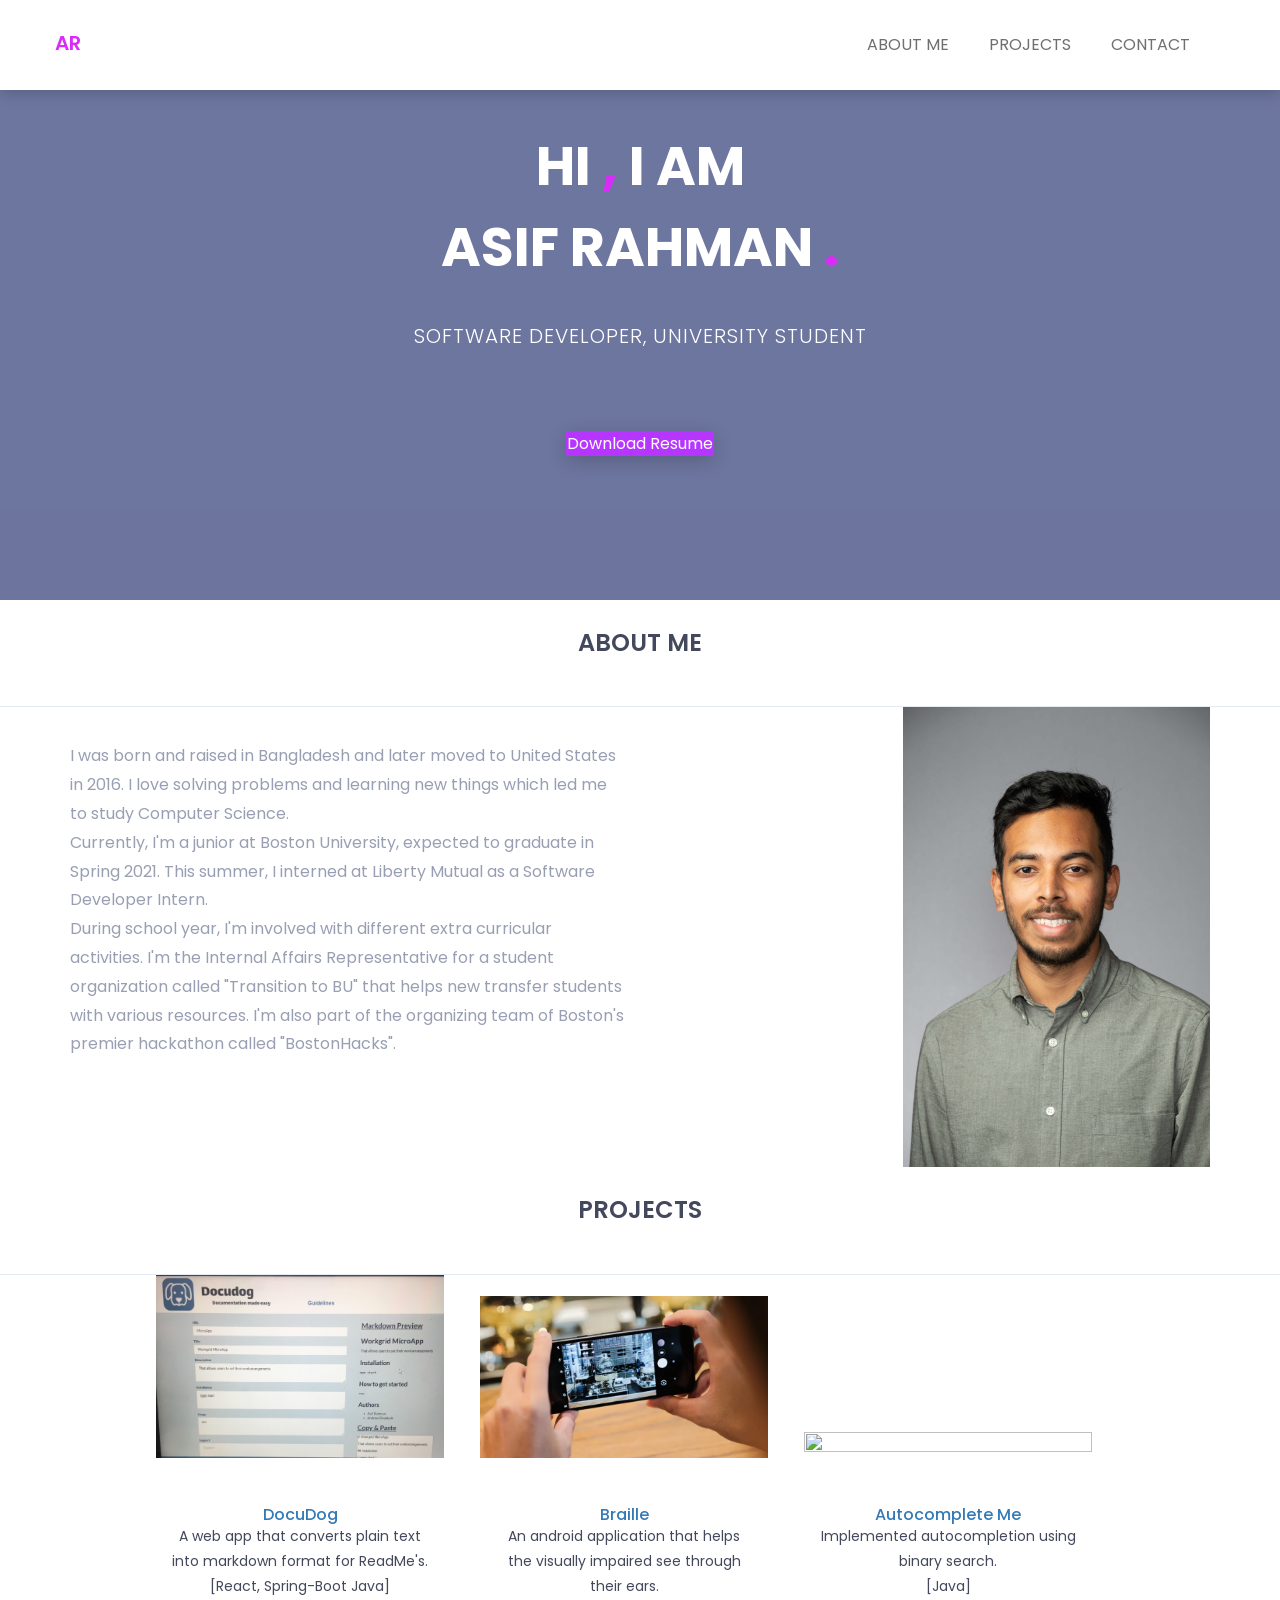
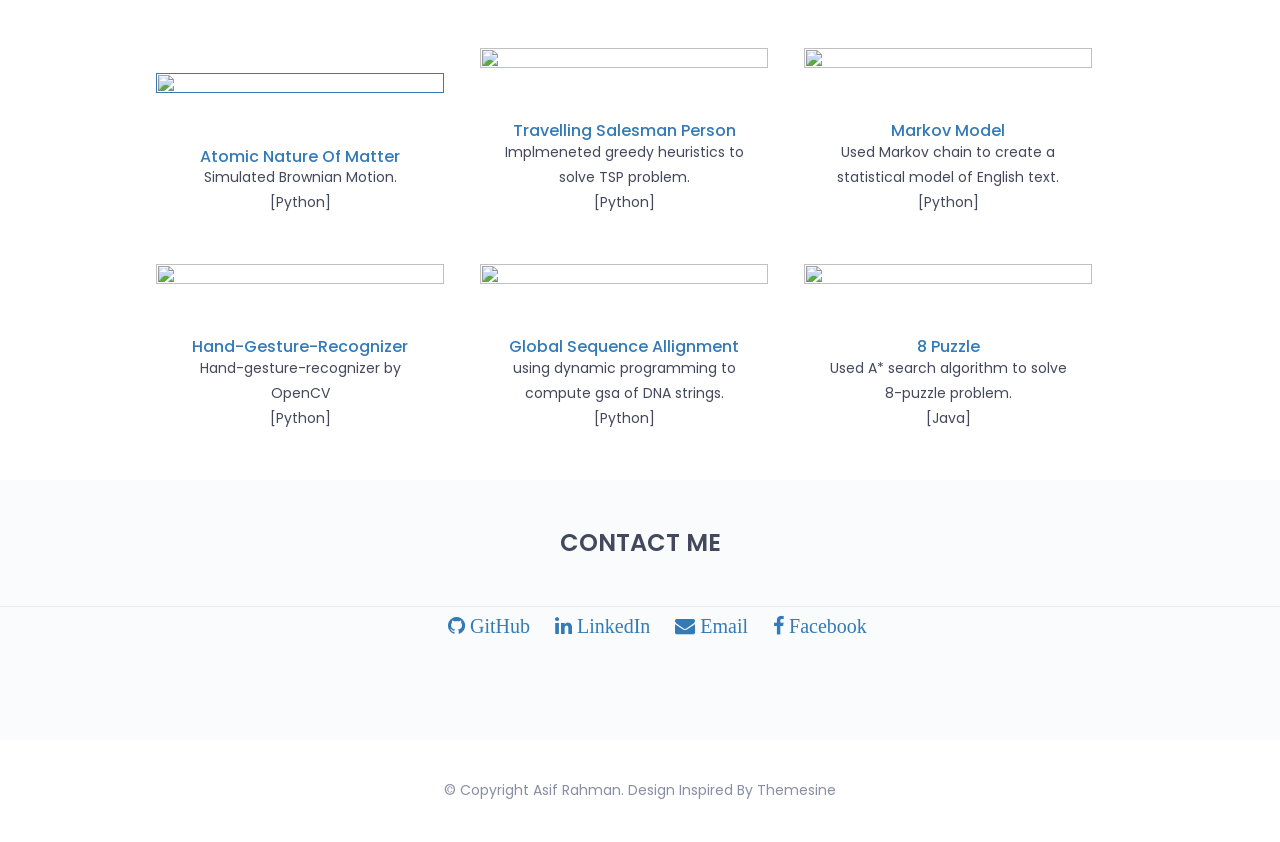
==== commit b51a3986: "updated a file" ====
--- a/index.html
+++ b/index.html
@@ -224,9 +224,9 @@
 						<article>
 							<a class="image featured"><img src="https://www.cs.umb.edu/~iceka/imgs/proj/guitar-hero.jpg" alt="" /></a>
 							<header>
-								<h3><a href="https://github.com/asifrahman479/CS-110/tree/master/Guitar%20Sound%20Synthesis">Guitar Sound Syntheis</a></h3>
-							</header>
-							<p>Simulated guitar using Karplus-Strong algorithm.</p>
+								<h3><a href="https://github.com/asifrahman479/Hand-gesture-recognizer/blob/main/Report.html">Hand-gesture-recognizer</a></h3>
+							</header>
+							<p>Hand-gesture-recognizer by OpenCV</p>
 							<p>[Python]</p>
 						</article>
 
